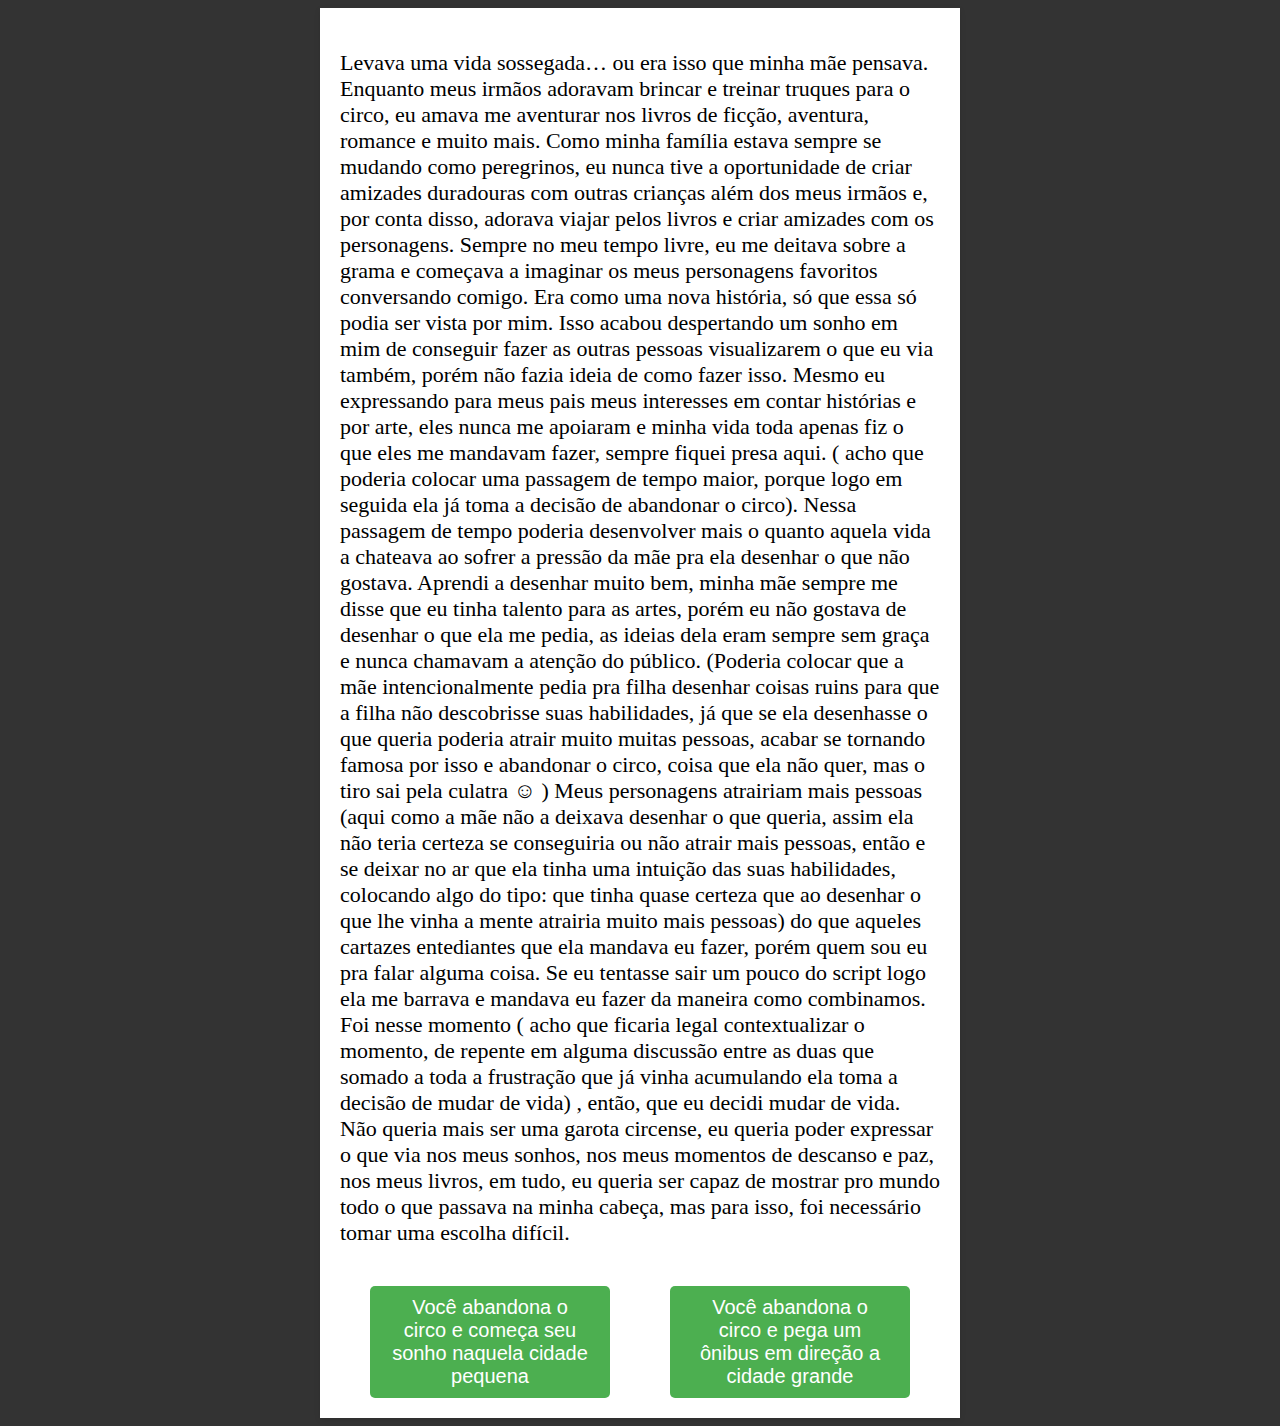
==== paginas/pagina1.html @ 02e4c624 "start" ====
<!DOCTYPE html>
<html>
<head>
    <title>Página 1 do Livro</title>
    <link rel="stylesheet" type="text/css" href="../css/paginas.css">
    <script src="../js/script.js"></script>
</head>
<body>
    <div class="book-container">
        <div class="page">
            <p class="text">Levava uma vida sossegada… ou era isso que minha mãe pensava. Enquanto meus irmãos adoravam brincar e treinar truques para o circo, eu amava me aventurar nos livros de ficção, aventura, romance e muito mais. Como minha família estava sempre se mudando como peregrinos, eu nunca tive a oportunidade de criar amizades duradouras com outras crianças além dos meus irmãos e, por conta disso, adorava viajar pelos livros e criar amizades com os personagens.              Sempre no meu tempo livre, eu me deitava sobre a grama e começava a imaginar os meus personagens favoritos conversando comigo. Era como uma nova história, só que essa só podia ser vista por mim. Isso acabou despertando um sonho em mim de conseguir fazer as outras pessoas visualizarem o que eu via também, porém não fazia ideia de como fazer isso. Mesmo eu expressando para meus pais meus interesses em contar histórias e por arte, eles nunca me apoiaram e minha vida toda apenas fiz o que eles me mandavam fazer, sempre fiquei presa aqui. ( acho que poderia colocar uma passagem de tempo maior, porque logo em seguida ela já toma a decisão de abandonar o circo). Nessa passagem de tempo poderia desenvolver mais o quanto aquela vida a chateava ao sofrer a pressão da mãe pra ela desenhar o que não gostava. Aprendi a desenhar muito bem, minha mãe sempre me disse que eu tinha talento para as artes, porém eu não gostava de desenhar o que ela me pedia, as ideias dela eram sempre sem graça e nunca chamavam a atenção do público. (Poderia colocar que a mãe intencionalmente pedia pra filha desenhar coisas ruins para que a filha não descobrisse suas habilidades, já que se ela desenhasse o que queria poderia atrair muito muitas pessoas, acabar se tornando famosa por isso e abandonar o circo, coisa que ela não quer, mas o tiro sai pela culatra ☺ ) Meus personagens atrairiam mais pessoas (aqui como a mãe não a deixava desenhar o que queria, assim ela não teria certeza se conseguiria ou não atrair mais pessoas, então e se deixar no ar que ela tinha uma intuição das suas habilidades, colocando algo do tipo: que tinha quase certeza que ao desenhar o que lhe vinha a mente atrairia muito mais pessoas) do que aqueles cartazes entediantes que ela mandava eu fazer, porém quem sou eu pra falar alguma coisa. Se eu tentasse sair um pouco do script logo ela me barrava e mandava eu fazer da maneira como combinamos. Foi nesse momento ( acho que ficaria legal contextualizar o momento, de repente em alguma discussão entre as duas que somado a toda a frustração que já vinha acumulando ela toma a decisão de mudar de vida) , então, que eu decidi mudar de vida. Não queria mais ser uma garota circense, eu queria poder expressar o que via nos meus sonhos, nos meus momentos de descanso e paz, nos meus livros, em tudo, eu queria ser capaz de mostrar pro mundo todo o que passava na minha cabeça, mas para isso, foi necessário tomar uma escolha difícil.</p>
            <div class="decision-buttons">
                <button class="decision-button" onclick="decisao1()">Você abandona o circo e começa seu sonho naquela cidade pequena</button>
                <button class="decision-button" onclick="decisao2()">Você abandona o circo e pega um ônibus em direção a cidade grande</button>
            </div>
        </div>
    </div>
</body>
</html>
---- css/paginas.css ----
body {
  background-color: #333;
}

.book-container {
  display: flex;
  justify-content: center;
  align-items: center;
}

.page {
  background-color: #FFFFFF;
  padding: 20px;
  width: 80%;
  max-width: 600px;
  box-shadow: 0px 2px 6px rgba(0, 0, 0, 0.1);
  margin: 0 auto;
}

.text {
  font-size: 22px;
  margin-bottom: 40px;
}

.decision-buttons {
  display: flex;
  justify-content: space-around;
}

.decision-button {
  padding: 10px 20px;
  font-size: 20px;
  background-color: #4CAF50;
  color: white;
  border: none;
  border-radius: 5px;
  cursor: pointer;
  max-width: 240px;
}
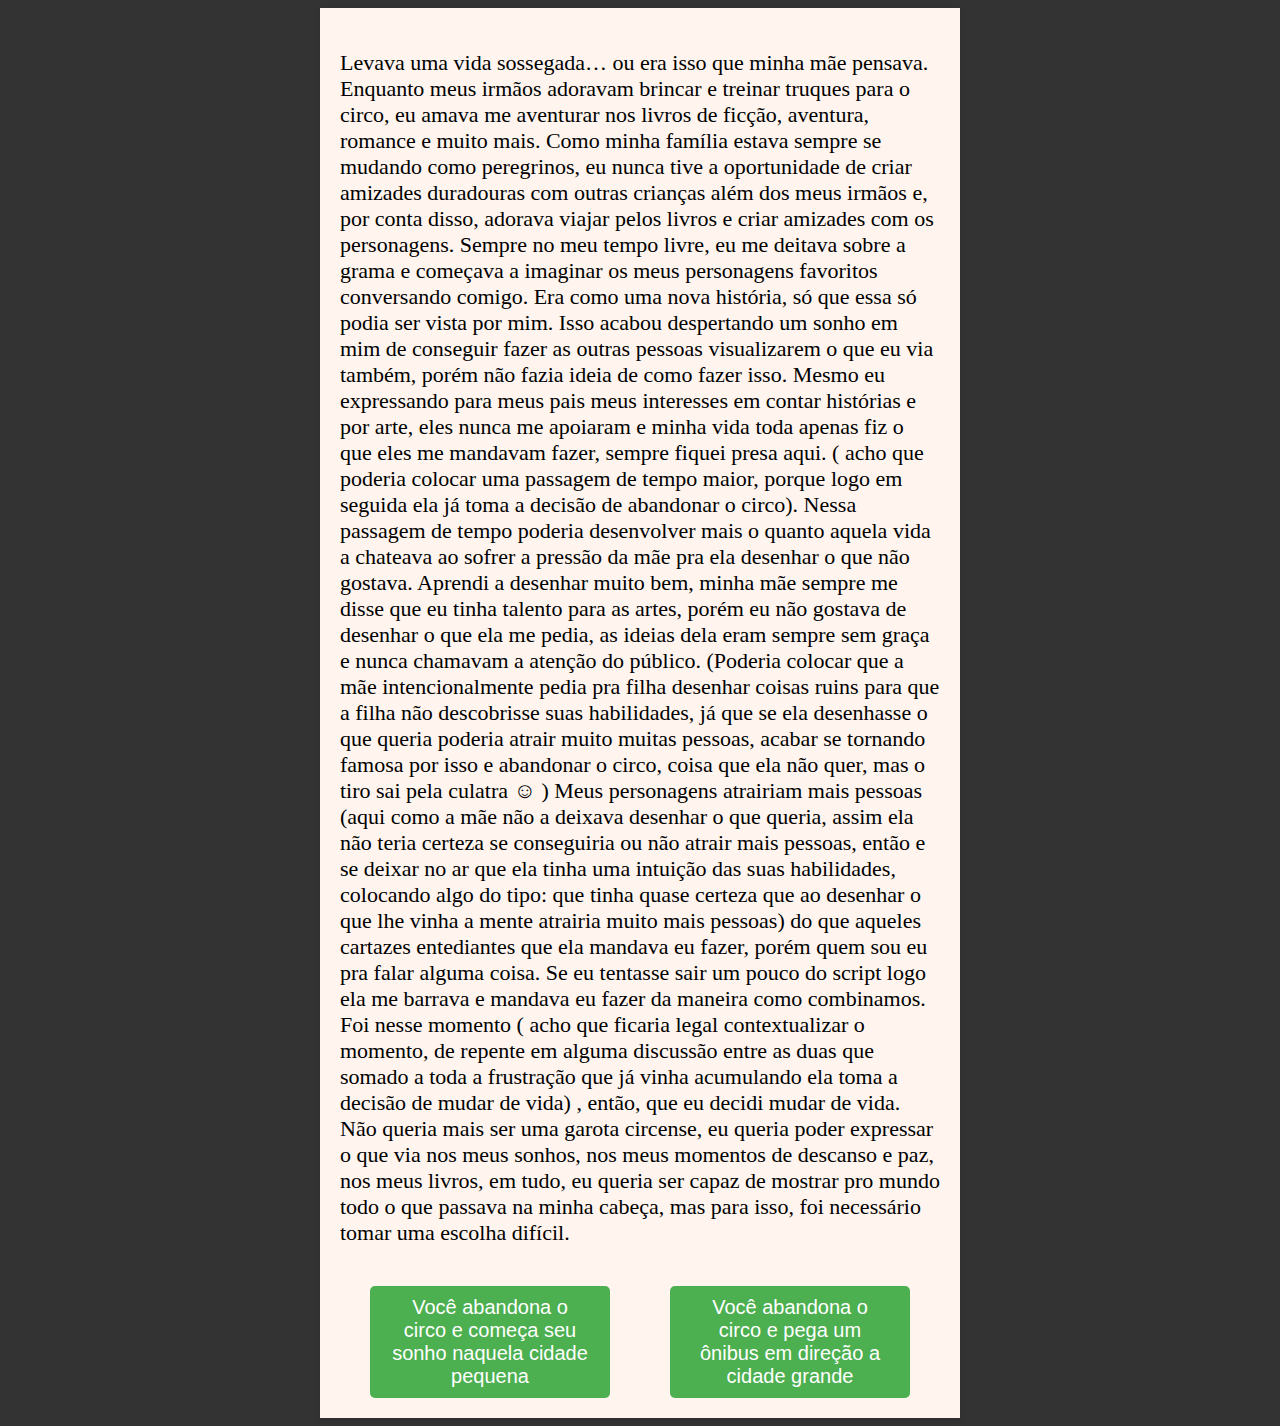
==== commit f9d5a756: "feat: implementado @media" ====
--- a/paginas/pagina1.html
+++ b/paginas/pagina1.html
@@ -2,6 +2,7 @@
 <html>
 <head>
     <title>Página 1 do Livro</title>
+    <meta name="viewport" content="width=device-width, user-scalable=yes, initial-scale=1.0, maximum-scale=10, minimum-scale=1.0">
     <link rel="stylesheet" type="text/css" href="../css/paginas.css">
     <script src="../js/script.js"></script>
 </head>
--- a/css/paginas.css
+++ b/css/paginas.css
@@ -9,7 +9,7 @@
 }
 
 .page {
-  background-color: #FFFFFF;
+  background-color: #FFF5EE;
   padding: 20px;
   width: 80%;
   max-width: 600px;
@@ -37,3 +37,18 @@
   cursor: pointer;
   max-width: 240px;
 }
+
+@media screen and (max-width: 768px) {
+  .text {
+        font-size: 28px;
+  }
+
+  .decision-buttons {
+      flex-direction: column;
+      align-items: center;
+  }
+    
+  .decision-button {
+      margin-top: 10px;
+  }
+}
